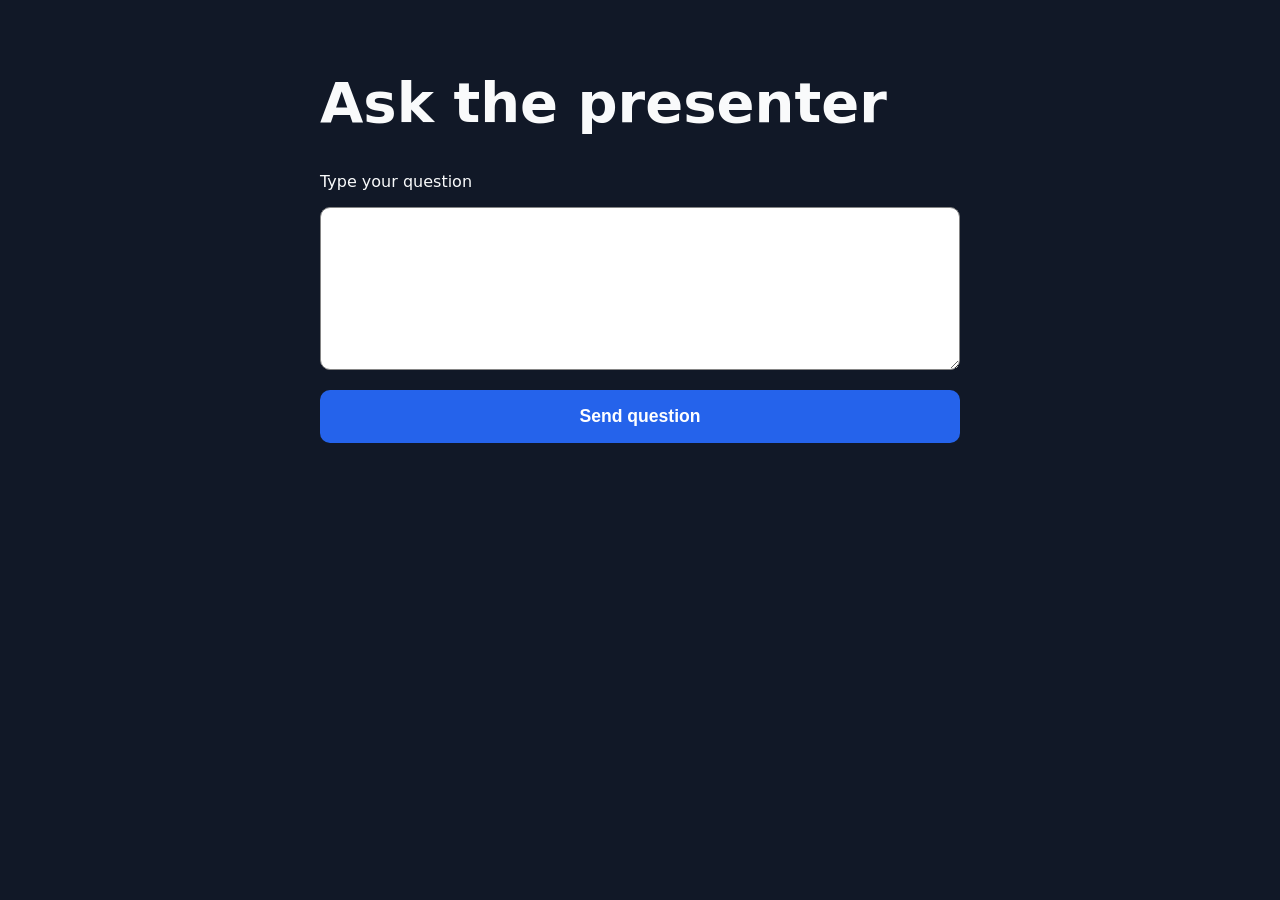
==== src/PresenterConsole.Desktop/wwwroot/ask.html @ a67e24b9 "feat: add LAN audience Q&A flow (#93)" ====
<!doctype html>
<html lang="zh-Hant">
<head>
  <meta charset="utf-8">
  <meta name="viewport" content="width=device-width,initial-scale=1">
  <link rel="stylesheet" href="ask.css">
  <title>Presenter Console Q&A</title>
</head>
<body>
  <main>
    <h1 id="title">觀眾提問</h1>
    <p id="hint">請輸入想問講者的問題</p>
    <form id="ask-form">
      <textarea id="question" maxlength="200" required rows="7" aria-label="問題"></textarea>
      <button id="submit" type="submit">送出問題</button>
    </form>
    <p id="result" role="status" aria-live="polite"></p>
  </main>
  <script src="ask.js"></script>
</body>
</html>
---- src/PresenterConsole.Desktop/wwwroot/ask.css ----
:root { color-scheme: dark; font-family: system-ui, sans-serif; }
body { margin: 0; background: #111827; color: #f9fafb; }
main { box-sizing: border-box; max-width: 680px; margin: auto; padding: 32px 20px; }
h1 { font-size: clamp(2rem, 8vw, 3.5rem); }
textarea {
  box-sizing: border-box;
  width: 100%;
  padding: 14px;
  color: #111827;
  background: #fff;
  border-radius: 10px;
  font: inherit;
}
button {
  width: 100%;
  margin-top: 16px;
  padding: 16px;
  border: 0;
  border-radius: 10px;
  color: #fff;
  background: #2563eb;
  font-size: 1.1rem;
  font-weight: bold;
}
button:disabled { opacity: .6; }
#result { min-height: 1.5em; font-weight: bold; }
.success { color: #4ade80; }
.error { color: #f87171; }
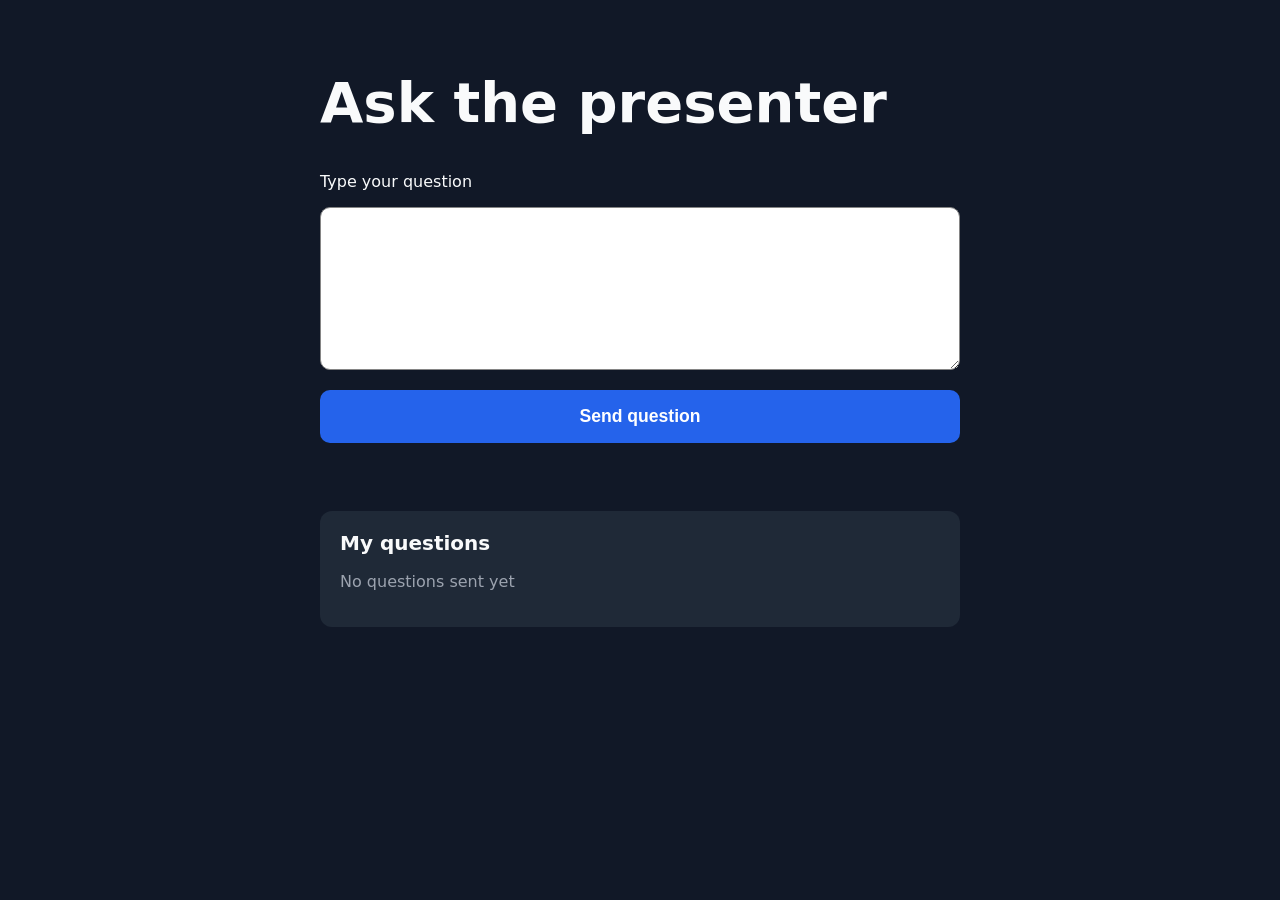
==== commit f7d9beb7: "feat: show audience ask history" ====
--- a/src/PresenterConsole.Desktop/wwwroot/ask.html
+++ b/src/PresenterConsole.Desktop/wwwroot/ask.html
@@ -15,6 +15,11 @@
       <button id="submit" type="submit">送出問題</button>
     </form>
     <p id="result" role="status" aria-live="polite"></p>
+    <section id="history" aria-labelledby="history-title">
+      <h2 id="history-title"></h2>
+      <p id="history-empty"></p>
+      <ol id="history-list"></ol>
+    </section>
   </main>
   <script src="ask.js"></script>
 </body>
--- a/src/PresenterConsole.Desktop/wwwroot/ask.css
+++ b/src/PresenterConsole.Desktop/wwwroot/ask.css
@@ -26,3 +26,24 @@
 #result { min-height: 1.5em; font-weight: bold; }
 .success { color: #4ade80; }
 .error { color: #f87171; }
+#history {
+  margin-top: 28px;
+  padding: 20px;
+  background: #1f2937;
+  border-radius: 12px;
+}
+#history h2 { margin-top: 0; font-size: 1.25rem; }
+#history-empty { color: #9ca3af; }
+#history-list { margin: 0; padding-left: 1.5rem; }
+#history-list li {
+  padding: 10px 0;
+  color: #f9fafb;
+  overflow-wrap: anywhere;
+}
+#history-list li + li { border-top: 1px solid #374151; }
+#history-list time {
+  display: block;
+  margin-bottom: 4px;
+  color: #9ca3af;
+  font-size: .875rem;
+}
